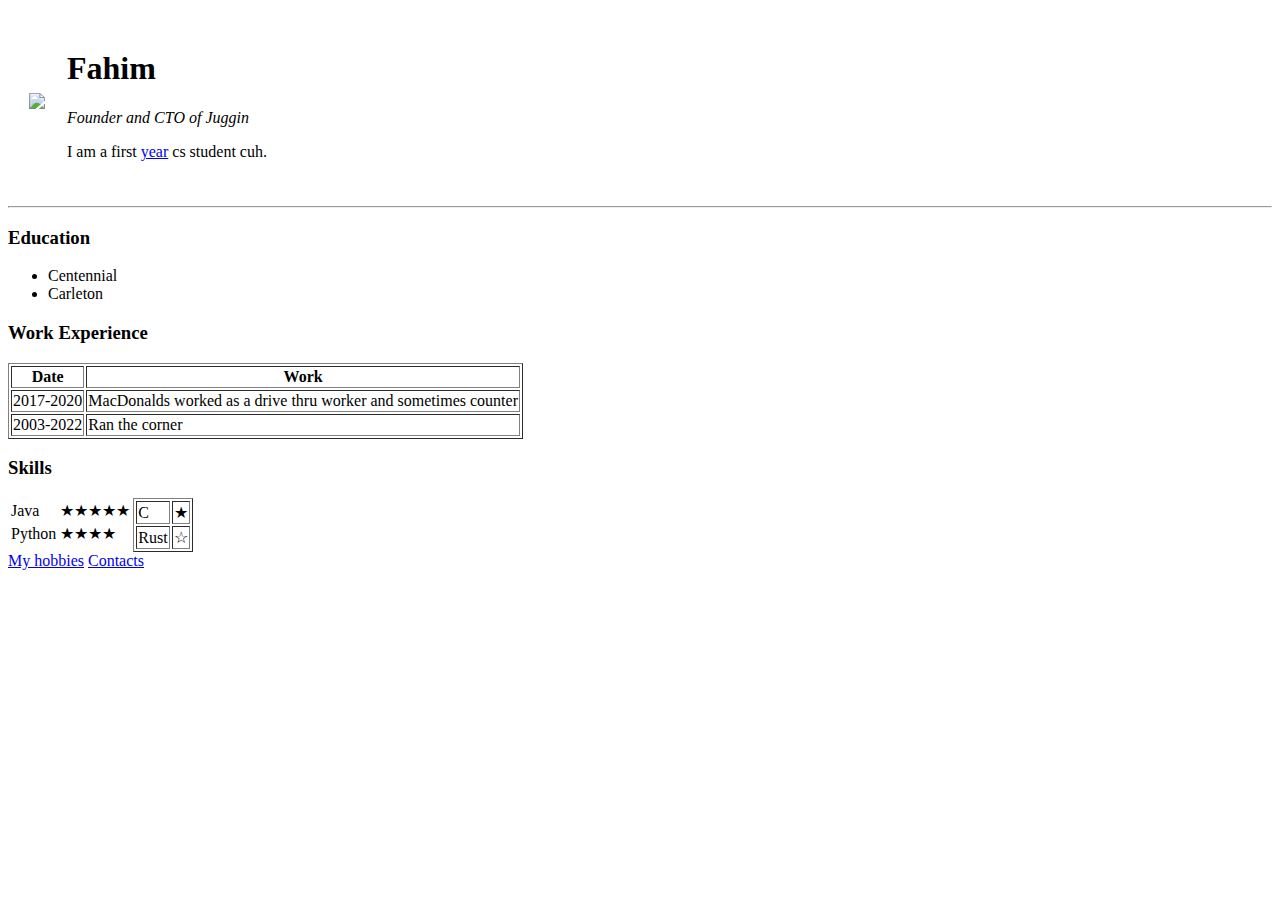
==== index.html @ b799cd7e "add initial cv website files" ====
<!DOCTYPE html>
<html lang="en" dir="ltr">

<head>
  <meta charset="utf-8">
  <title>Fahim's personal site</title>
</head>

<body>
  <table cellspacing = "20">
    <tr>
      <td> <img src="https://m.media-amazon.com/images/M/MV5BNDMxNDM3MzY5N15BMl5BanBnXkFtZTcwMjkzOTY4MQ@@._V1_UY264_CR14,0,178,264_AL_.jpg"> </td>
      <td><h1> Fahim </h1>
      <P><em>Founder and CTO of Juggin</em></P>
      <P>I am a first <a href="https://sssc.carleton.ca/mentor/fahim"> year</a> cs student cuh. </P> </td>
    </tr>
  </table>
  <hr>
  <h3>Education</h3>
  <ul>
    <li>Centennial</li>
    <li>Carleton</li>
  </ul>

  <h3>Work Experience</h3>
  <table border = "1">
    <tr>
      <th>Date</th>
      <th>Work</th>
    </tr>
    <tr>
      <td>2017-2020</td>
      <td>MacDonalds worked as a drive thru worker and sometimes counter</td>
    </tr>
    <tr>
      <td>2003-2022</td>
      <td>Ran the corner</td>
    </tr>
  </table>
  <h3>Skills</h3>
  <div>
    <table style="float: left">
      <tr>
        <td>Java</td>
        <td> &starf;&starf;&starf;&starf;&starf; </td>
      </tr>
      <tr>
        <td>Python</td>
        <td>&starf;&starf;&starf;&starf;</td>
      </tr>
    </table>

    <table style="float: left" border = "1">
      <tr>
        <td>C</td>
        <td> &starf; </td>
      </tr>
      <tr>
        <td>Rust</td>
        <td>&star;</td>
      </tr>
    </table>
  </div>
  <br>
  <br>
  <br>
  <a href="hobbies.html">My hobbies</a>
  <a href="contacts.html">Contacts</a>
</body>

</html>
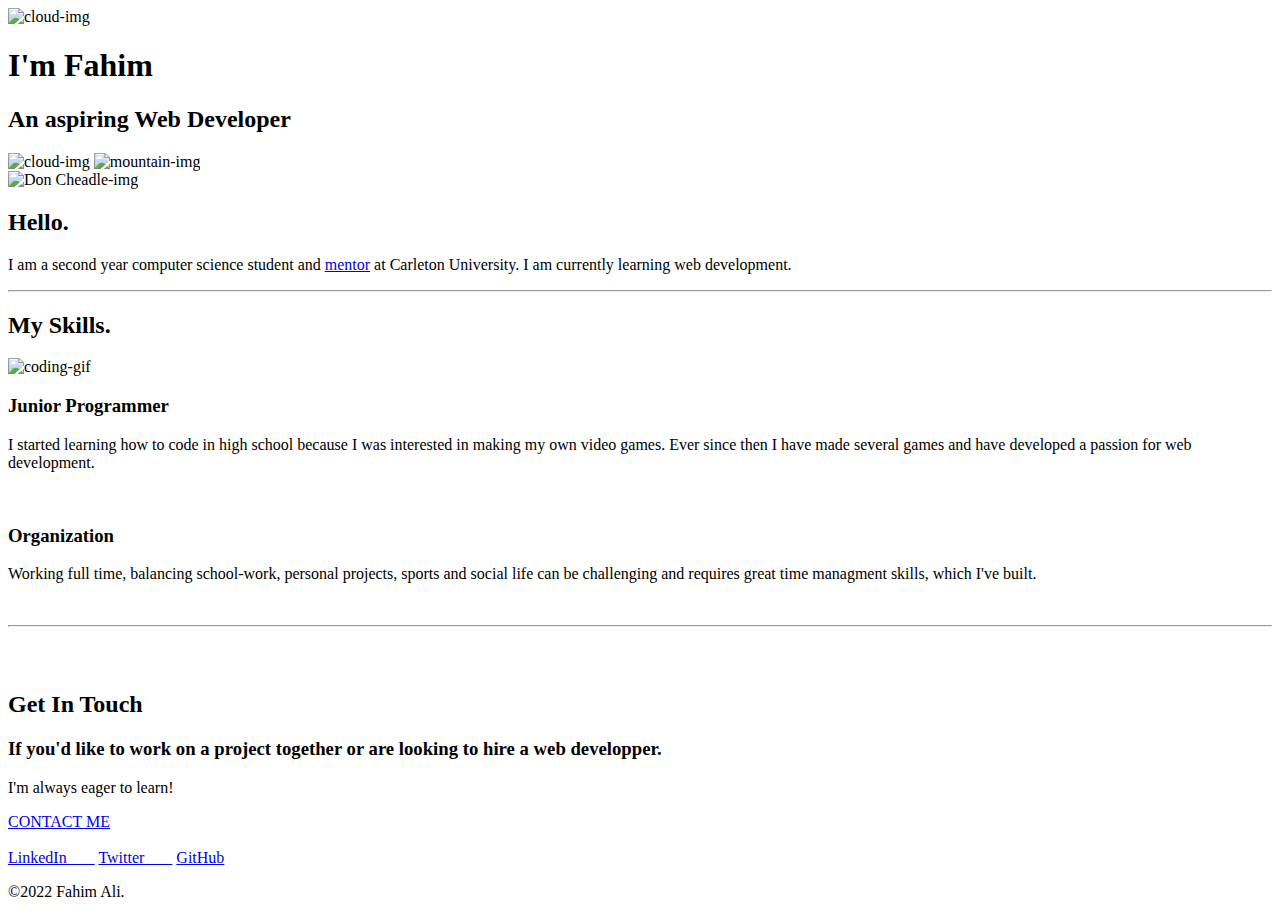
==== commit 6e74679c: "Website- CSS and HTML" ====
--- a/index.html
+++ b/index.html
@@ -1,71 +1,62 @@
-<!DOCTYPE html>
-<html lang="en" dir="ltr">
-
-<head>
-  <meta charset="utf-8">
-  <title>Fahim's personal site</title>
-</head>
-
-<body>
-  <table cellspacing = "20">
-    <tr>
-      <td> <img src="https://m.media-amazon.com/images/M/MV5BNDMxNDM3MzY5N15BMl5BanBnXkFtZTcwMjkzOTY4MQ@@._V1_UY264_CR14,0,178,264_AL_.jpg"> </td>
-      <td><h1> Fahim </h1>
-      <P><em>Founder and CTO of Juggin</em></P>
-      <P>I am a first <a href="https://sssc.carleton.ca/mentor/fahim"> year</a> cs student cuh. </P> </td>
-    </tr>
-  </table>
-  <hr>
-  <h3>Education</h3>
-  <ul>
-    <li>Centennial</li>
-    <li>Carleton</li>
-  </ul>
-
-  <h3>Work Experience</h3>
-  <table border = "1">
-    <tr>
-      <th>Date</th>
-      <th>Work</th>
-    </tr>
-    <tr>
-      <td>2017-2020</td>
-      <td>MacDonalds worked as a drive thru worker and sometimes counter</td>
-    </tr>
-    <tr>
-      <td>2003-2022</td>
-      <td>Ran the corner</td>
-    </tr>
-  </table>
-  <h3>Skills</h3>
-  <div>
-    <table style="float: left">
-      <tr>
-        <td>Java</td>
-        <td> &starf;&starf;&starf;&starf;&starf; </td>
-      </tr>
-      <tr>
-        <td>Python</td>
-        <td>&starf;&starf;&starf;&starf;</td>
-      </tr>
-    </table>
-
-    <table style="float: left" border = "1">
-      <tr>
-        <td>C</td>
-        <td> &starf; </td>
-      </tr>
-      <tr>
-        <td>Rust</td>
-        <td>&star;</td>
-      </tr>
-    </table>
-  </div>
-  <br>
-  <br>
-  <br>
-  <a href="hobbies.html">My hobbies</a>
-  <a href="contacts.html">Contacts</a>
-</body>
-
-</html>
+<!DOCTYPE html>
+<html lang="en" dir="ltr">
+  <head>
+    <meta charset="utf-8">
+    <title>Fahim Ali</title>
+    <link rel="stylesheet" href="C:\Users\fahim\Documents\Web development\CSS - My Site\css\styles.css">
+    <link rel="icon" href="favicon.ico">
+    <link rel="preconnect" href="https://fonts.googleapis.com"><link rel="preconnect" href="https://fonts.gstatic.com" crossorigin><link href="https://fonts.googleapis.com/css2?family=Merriweather&family=Montserrat&family=Sacramento&display=swap" rel="stylesheet">
+  </head>
+  <body>
+    <div class="top-container">
+      <img class = "top-cloud" src="C:\Users\fahim\Documents\Web development\CSS - My Site\images\cloud.png" alt="cloud-img">
+      <h1>I'm Fahim</h1>
+      <h2 >An aspiring <span class = "web">Web</span> Developer</h2>
+      <img class= "bottom-cloud" src="C:\Users\fahim\Documents\Web development\CSS - My Site\images\cloud.png" alt="cloud-img">
+      <img src="C:\Users\fahim\Documents\Web development\CSS - My Site\images\mountain.png" alt="mountain-img">
+    </div>
+
+    <div class="middle-container">
+      <div class="profile">
+        <img class = "circular" src="https://m.media-amazon.com/images/M/MV5BNDMxNDM3MzY5N15BMl5BanBnXkFtZTcwMjkzOTY4MQ@@._V1_UY264_CR14,0,178,264_AL_.jpg" alt="Don Cheadle-img">
+        <h2>Hello.</h2>
+        <p class = "intro">I am a second year computer science student and <a href="https://sssc.carleton.ca/mentor/fahim"> mentor</a> at Carleton University. I am currently learning web development.</p>
+      </div>
+      <hr>
+      <div class="skills">
+        <h2>My Skills.</h2>
+        <div class="skill-row">
+          <img class="circular programming-img" src="https://media0.giphy.com/media/qgQUggAC3Pfv687qPC/giphy.gif?cid=ecf05e47bhyo5qmhn0kt7eobqgqe29g882jc502qt652wsgo&rid=giphy.gif&ct=g" alt="coding-gif">
+          <h3>Junior Programmer</h3>
+          <p>I started learning how to code in high school because I was interested in making my own video games. Ever since then I have made several games and have developed a passion for web development.</p>
+        </div>
+        <div class="skill-row">
+          <img class="circular organization-img" src="https://cdn-icons-png.flaticon.com/512/3300/3300090.png" alt="">
+          <h3>Organization</h3>
+          <p class = "org-desc">Working full time, balancing school-work, personal projects, sports and social life can be challenging and requires great time managment skills, which I've built.</p>
+          <br />
+        </div>
+      </div>
+      <hr>
+      <div class="contact-me">
+        <br />
+        <br />
+        <h2>Get In Touch</h2>
+        <h3>If you'd like to work on a project together or are looking to hire a web developper.</h3>
+        <p class = "textAbove">I'm always eager to learn!</p>
+        <a class="btn" href="mailto:fahimmuhebi252@gmail.com">CONTACT ME</a>
+        <br />
+        <br />
+      </div>
+    </div>
+
+
+    <div class="bottom-container">
+      <a class="footer-link" href="https://www.linkedin.com/in/fahim-ali-b55b441a1/">LinkedIn &emsp;&ensp;</a>
+      <a class="footer-link" href="https://twitter.com/">Twitter &emsp;&ensp;</a>
+      <a class="footer-link" href="https://github.com/Fahim091">GitHub</a>
+      <p class = "owner">©2022 Fahim Ali.</p>
+    </div>
+
+  </body>
+</html>
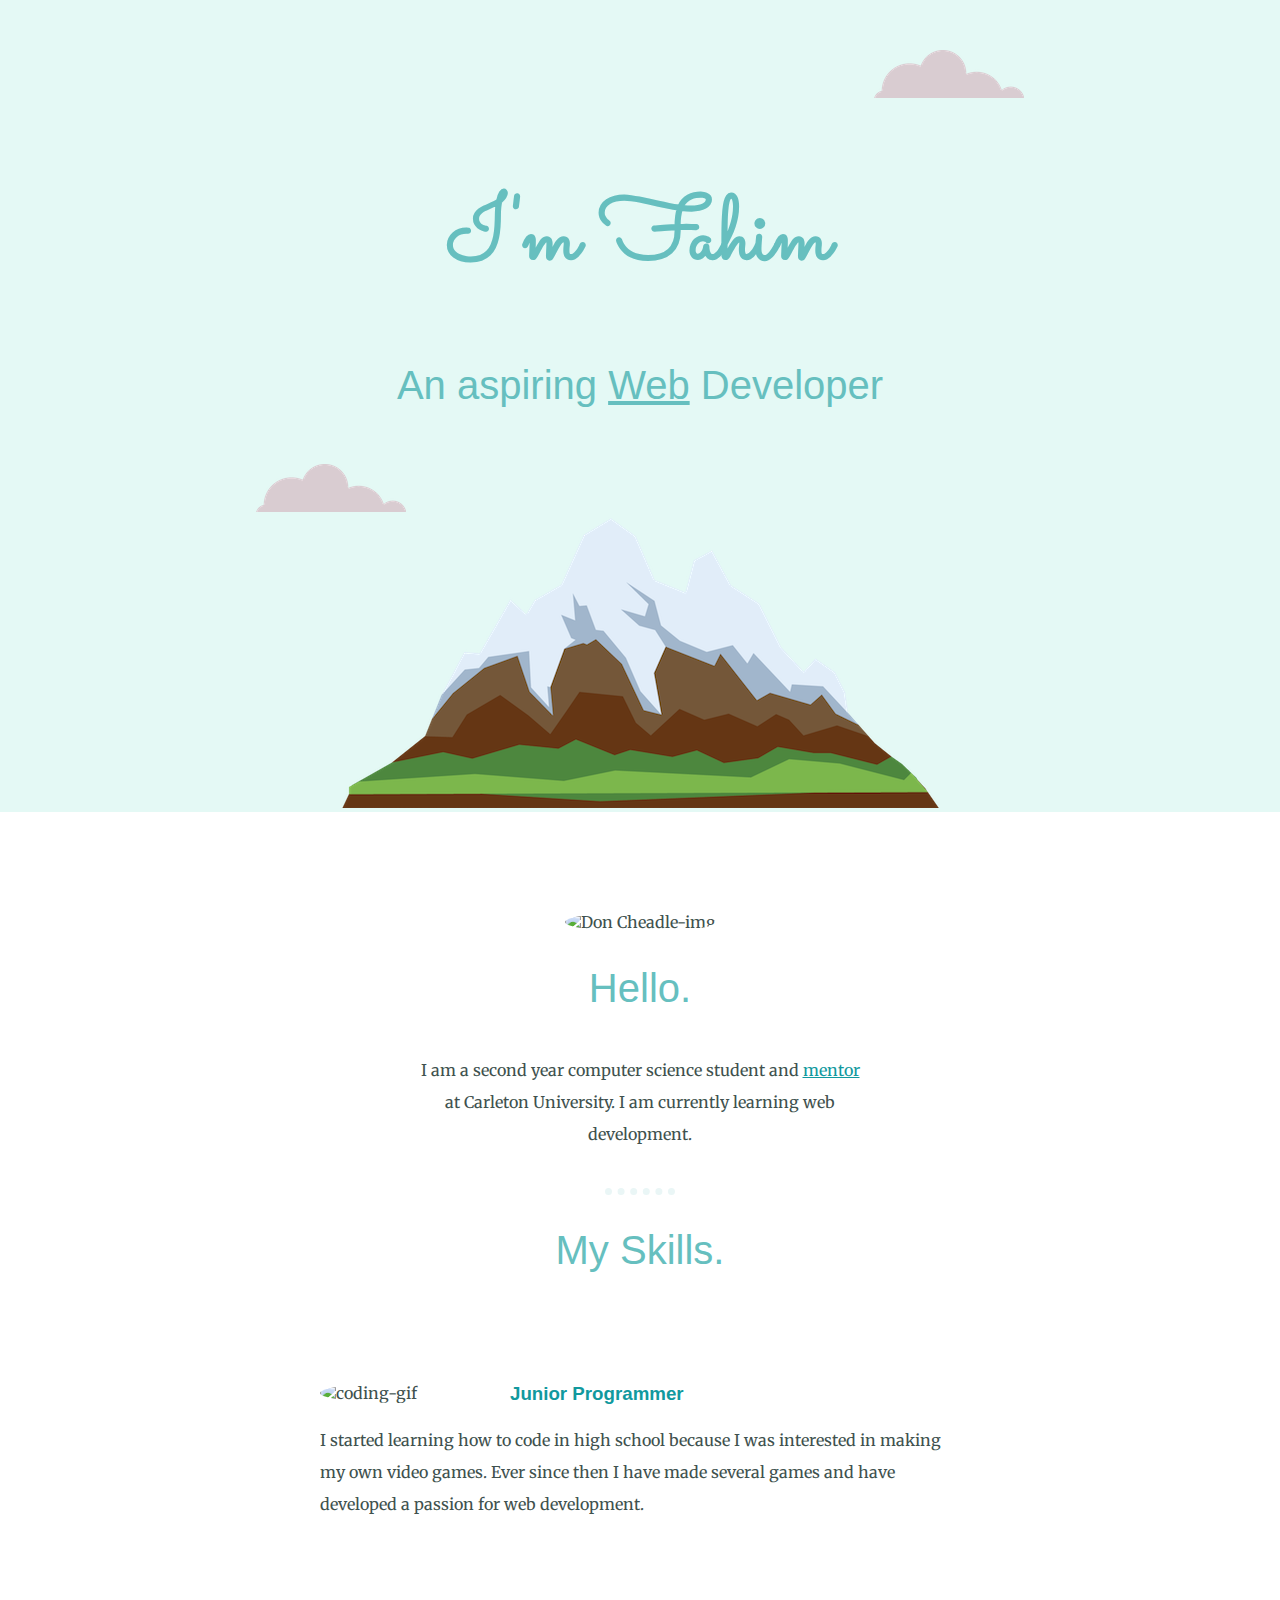
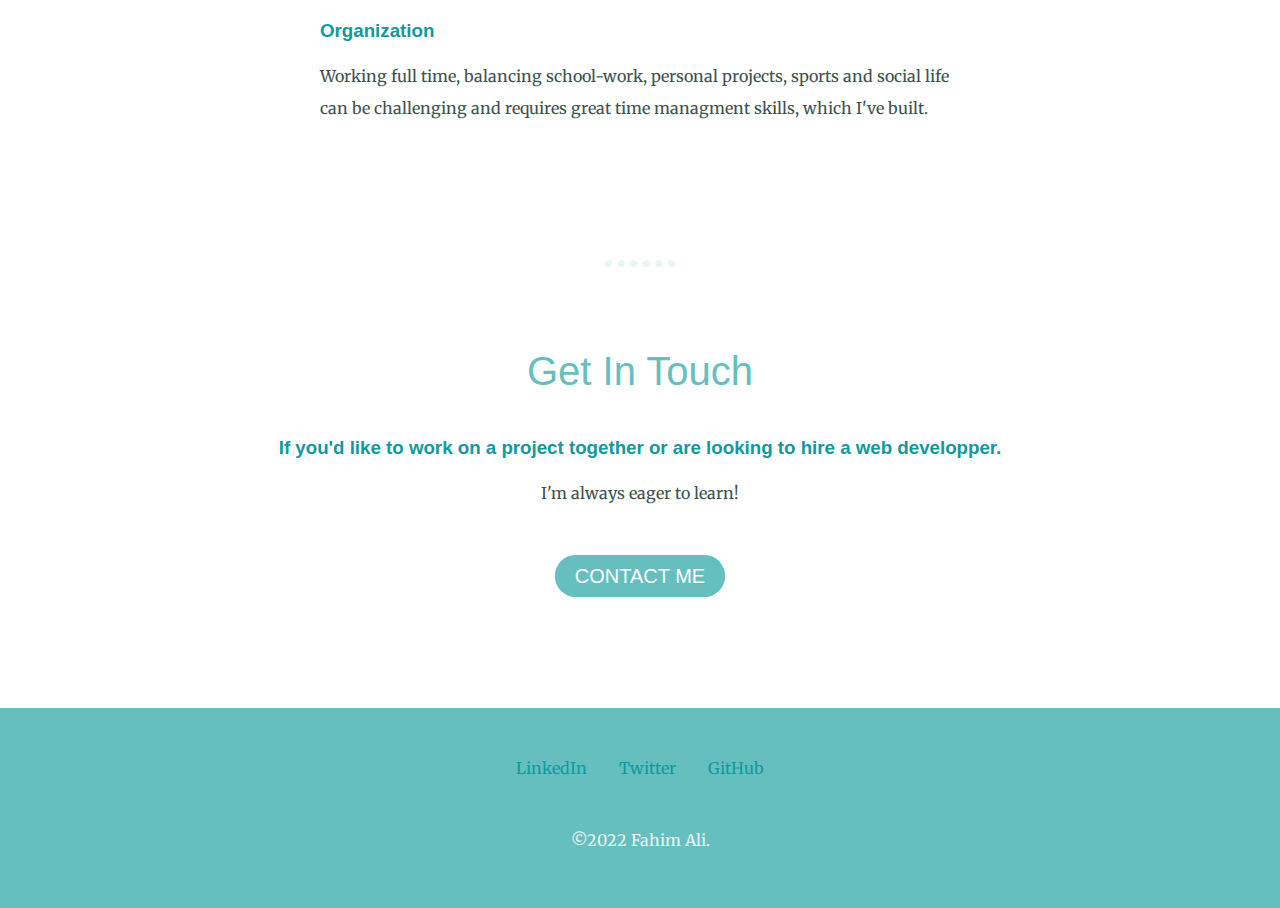
==== commit 35d6209a: "Website" ====
--- a/index.html
+++ b/index.html
@@ -3,17 +3,17 @@
   <head>
     <meta charset="utf-8">
     <title>Fahim Ali</title>
-    <link rel="stylesheet" href="C:\Users\fahim\Documents\Web development\CSS - My Site\css\styles.css">
+    <link rel="stylesheet" href="./css/styles.css">
     <link rel="icon" href="favicon.ico">
     <link rel="preconnect" href="https://fonts.googleapis.com"><link rel="preconnect" href="https://fonts.gstatic.com" crossorigin><link href="https://fonts.googleapis.com/css2?family=Merriweather&family=Montserrat&family=Sacramento&display=swap" rel="stylesheet">
   </head>
   <body>
     <div class="top-container">
-      <img class = "top-cloud" src="C:\Users\fahim\Documents\Web development\CSS - My Site\images\cloud.png" alt="cloud-img">
+      <img class = "top-cloud" src="./images/cloud.png" alt="cloud-img">
       <h1>I'm Fahim</h1>
       <h2 >An aspiring <span class = "web">Web</span> Developer</h2>
-      <img class= "bottom-cloud" src="C:\Users\fahim\Documents\Web development\CSS - My Site\images\cloud.png" alt="cloud-img">
-      <img src="C:\Users\fahim\Documents\Web development\CSS - My Site\images\mountain.png" alt="mountain-img">
+      <img class= "bottom-cloud" src="./images/cloud.png" alt="cloud-img">
+      <img src="./images/mountain.png" alt="mountain-img">
     </div>
 
     <div class="middle-container">
--- a/css/styles.css
+++ b/css/styles.css
@@ -0,0 +1,151 @@
+body {
+  background-color: white;
+  margin: 0;
+  text-align: center;
+  font-family: 'Merriweather', serif;
+  color: #40514E;
+}
+
+h1 {
+  margin: 50px auto 0 auto;
+  font-size: 5.625rem;
+  font-family: 'Sacramento', cursive;
+  color: #66BFBF;
+  line-height: 2;
+}
+
+h2 {
+  font-family: 'Monsterrat', sans-serif;
+  font-size: 2.5rem;
+  color: #66BFBF;
+  font-weight: normal;
+  padding-bottom: 10px;
+}
+
+h3 {
+    font-family: 'Monsterrat', sans-serif;
+    color: #11999E;
+}
+
+a {
+  color: #11999E;
+}
+
+hr {
+  width: 70px;
+  border: 7px dotted;
+  border-style: none none dotted;
+  color: #EAF6F6;
+}
+
+p {
+  line-height: 2;
+}
+
+.btn {
+  background: #66BFBF;
+  background-image: -webkit-linear-gradient(top, #66BFBF, #66BFBF);
+  background-image: -moz-linear-gradient(top, #66BFBF, #66BFBF);
+  background-image: -ms-linear-gradient(top, #66BFBF, #66BFBF);
+  background-image: -o-linear-gradient(top, #66BFBF, #66BFBF);
+  background-image: linear-gradient(to bottom, #66BFBF, #66BFBF);
+  -webkit-border-radius: 28;
+  -moz-border-radius: 28;
+  border-radius: 28px;
+  font-family: Arial;
+  color: #ffffff;
+  font-size: 20px;
+  padding: 10px 20px 10px 20px;
+  text-decoration: none;
+}
+
+.btn:hover {
+  background: #3cb0fd;
+  background-image: -webkit-linear-gradient(top, #3cb0fd, #3498db);
+  background-image: -moz-linear-gradient(top, #3cb0fd, #3498db);
+  background-image: -ms-linear-gradient(top, #3cb0fd, #3498db);
+  background-image: -o-linear-gradient(top, #3cb0fd, #3498db);
+  background-image: linear-gradient(to bottom, #3cb0fd, #3498db);
+  text-decoration: none;
+}
+                          /*** Classes */
+.circular {
+  border-radius: 100%;
+}
+
+.top-container {
+  background-color: #E4F9F5;
+  padding-top: 100px;
+  position: relative;
+}
+
+
+.web {
+  text-decoration: underline;
+}
+
+.bottom-cloud {
+  position: absolute;
+  left: 20%;
+  bottom: 300px;
+}
+
+.top-cloud {
+  position: absolute;
+  right: 20%;
+  top: 50px;
+}
+
+.skill-row {
+  width: 50%;
+  margin: 100px auto 100px auto;
+  text-align: left;
+}
+
+.programming-img {
+  width: 25%;
+  float: left;
+  margin-right: 30px;
+}
+
+.organization-img {
+  width: 25%;
+  float: right;
+  margin-left: 30px;
+}
+
+.textAbove {
+  padding-bottom: 40px;
+}
+
+.bottom-container {
+  background-color: #66BFBF;
+  margin-bottom: 0;
+  height: 200px;
+}
+
+.middle-container {
+  margin: 100px 0;
+}
+
+.intro {
+  width: 35%;
+  margin: auto;
+  padding-bottom: 30px;
+}
+
+.footer-link {
+  position: relative;
+  top: 50px;
+  text-decoration: none;
+}
+
+.footer-link:hover {
+  color: #EAF6F6; 
+}
+
+.owner {
+  position: relative;
+  top: 80px;
+  color: #EAF6F6;
+}
